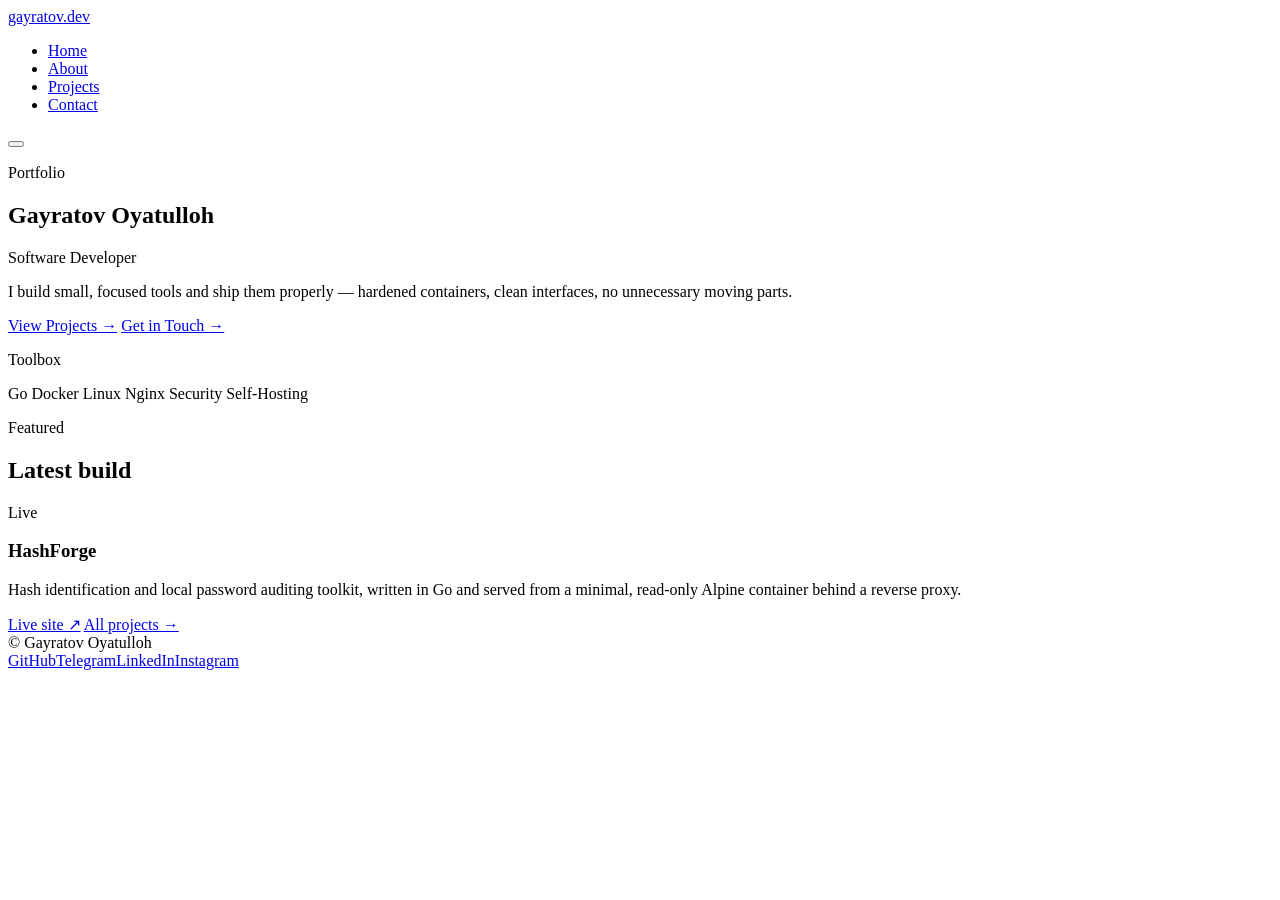
==== site/index.html @ f5b07c86 "Portfolio: design fixes, gayratov.dev, social links" ====
<!doctype html>
<html lang="en">
<head>
<meta charset="utf-8">
<meta name="viewport" content="width=device-width, initial-scale=1">
<title>Gayratov Oyatulloh — Software Developer</title>
<meta name="description" content="Gayratov Oyatulloh — Software Developer. Portfolio, projects and contact.">
<link rel="icon" href="/favicon.svg" type="image/svg+xml">
<meta name="theme-color" content="#050505">
<link rel="canonical" href="https://gayratov.dev/">
<meta property="og:type" content="website">
<meta property="og:site_name" content="gayratov.dev">
<meta property="og:title" content="Gayratov Oyatulloh — Software Developer">
<meta property="og:description" content="Gayratov Oyatulloh — Software Developer. Portfolio, projects and contact.">
<meta property="og:url" content="https://gayratov.dev/">
<meta name="twitter:card" content="summary">
<link rel="stylesheet" href="/styles.css">
</head>
<body>

<div class="progress" id="progress"></div>

<header>
  <nav>
    <a class="logo" href="/" aria-label="gayratov.dev — home">gayratov<span>.dev</span></a>
    <ul class="nav-links" id="navLinks">
      <li><a href="/" aria-current="page">Home</a></li>
      <li><a href="/about">About</a></li>
      <li><a href="/projects">Projects</a></li>
      <li><a href="/contact">Contact</a></li>
    </ul>
    <button class="nav-toggle" id="navToggle" aria-label="Toggle menu" aria-controls="navLinks" aria-expanded="false"><span></span><span></span><span></span></button>
  </nav>
</header>

<main>
  <section class="hero">
    <div class="wrap">
      <p class="eyebrow">Portfolio</p>
      <h1>Gayratov Oyatulloh</h1>
      <p class="role">Software Developer</p>
      <p class="tagline">I build small, focused tools and ship them properly — hardened containers, clean interfaces, no unnecessary moving parts.</p>
      <div class="cta-row">
        <a class="btn btn-primary" href="/projects">View Projects <span class="arrow">→</span></a>
        <a class="btn btn-outline" href="/contact">Get in Touch <span class="arrow">→</span></a>
      </div>
    </div>
  </section>

  <section class="stack-strip reveal">
    <div class="wrap">
      <p class="eyebrow">Toolbox</p>
      <div class="stack-row">
        <span class="tag">Go</span>
        <span class="tag">Docker</span>
        <span class="tag">Linux</span>
        <span class="tag">Nginx</span>
        <span class="tag">Security</span>
        <span class="tag">Self-Hosting</span>
      </div>
    </div>
  </section>

  <section class="reveal">
    <div class="wrap">
      <p class="eyebrow">Featured</p>
      <h2>Latest build</h2>
      <div class="project-grid">
        <article class="project-card spotlight-card featured-card">
          <span class="status">Live</span>
          <h3>HashForge</h3>
          <p>Hash identification and local password auditing toolkit, written in Go and served from a minimal, read-only Alpine container behind a reverse proxy.</p>
          <div class="project-links">
            <a href="https://hash.gayratovoyatulloh.uz" target="_blank" rel="noopener noreferrer">Live site ↗</a>
            <a href="/projects">All projects →</a>
          </div>
        </article>
      </div>
    </div>
  </section>
</main>

<footer>
  <div class="wrap footer-inner">
    <span>&copy; <span id="year"></span> Gayratov Oyatulloh</span>
    <div class="footer-links"><a href="https://github.com/OyatullohGayratov771" target="_blank" rel="noopener noreferrer me">GitHub</a><a href="https://t.me/g_oyatulloh" target="_blank" rel="noopener noreferrer me">Telegram</a><a href="https://www.linkedin.com/in/oyatullohgayratov0101" target="_blank" rel="noopener noreferrer me">LinkedIn</a><a href="https://www.instagram.com/x.azamat.x" target="_blank" rel="noopener noreferrer me">Instagram</a></div>
  </div>
</footer>

<script src="/script.js"></script>
</body>
</html>
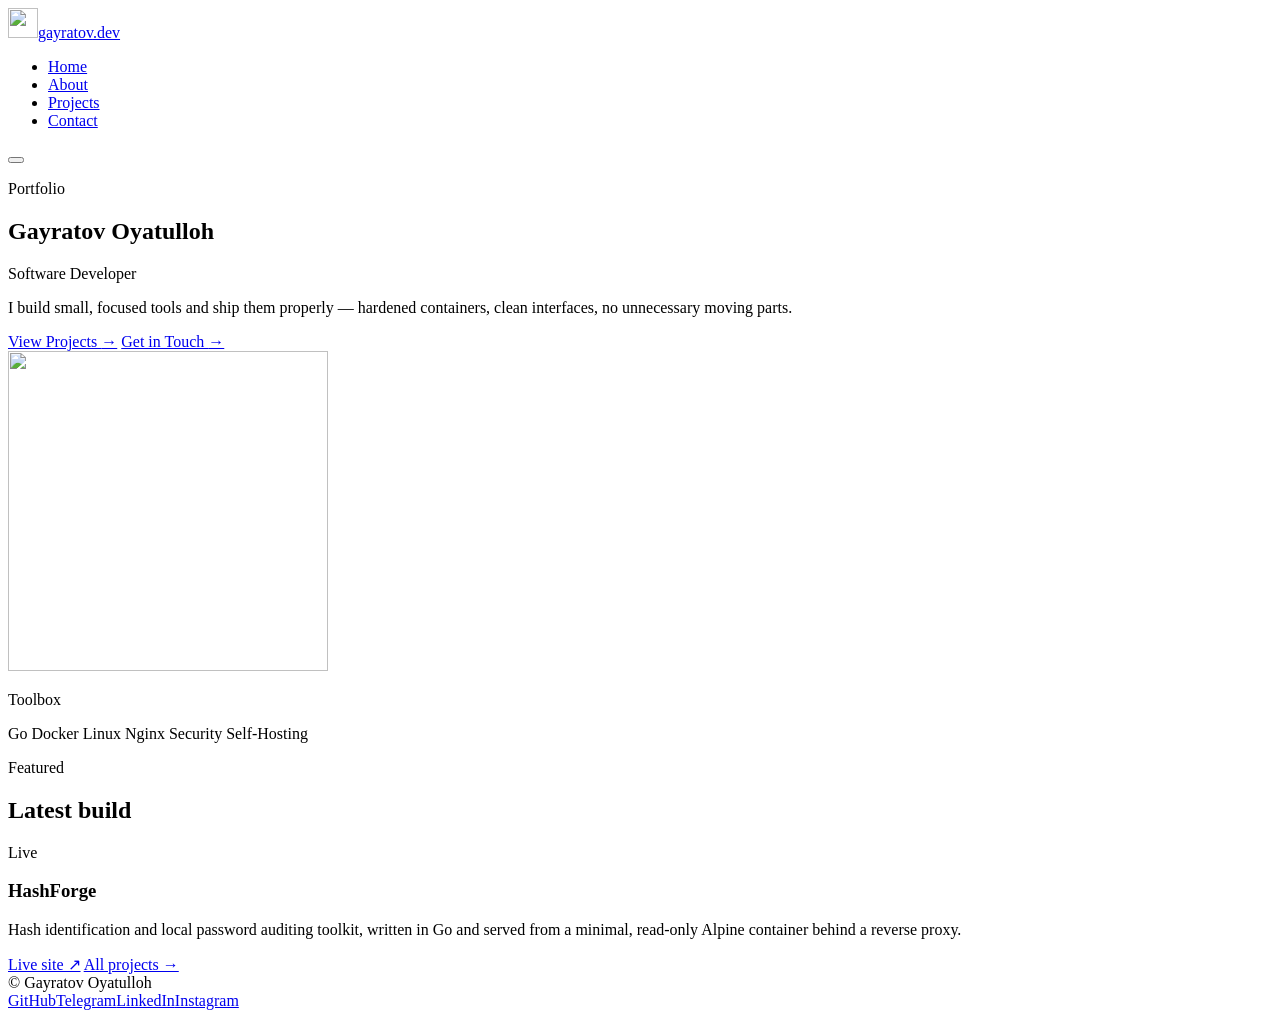
==== commit bb74eabe: "Add logo to nav and hero" ====
--- a/site/index.html
+++ b/site/index.html
@@ -4,16 +4,51 @@
 <meta charset="utf-8">
 <meta name="viewport" content="width=device-width, initial-scale=1">
 <title>Gayratov Oyatulloh — Software Developer</title>
-<meta name="description" content="Gayratov Oyatulloh — Software Developer. Portfolio, projects and contact.">
-<link rel="icon" href="/favicon.svg" type="image/svg+xml">
+<meta name="description" content="Oyatulloh Gayratov (Gayratov Oyatulloh) — software developer building backend services and self-hosted tools with Go, Docker and Linux. Portfolio, projects and contact.">
+<link rel="icon" href="/favicon.ico?v=2" sizes="48x48">
+<link rel="icon" href="/favicon.svg?v=2" type="image/svg+xml">
+<link rel="icon" href="/favicon-96x96.png?v=2" type="image/png" sizes="96x96">
+<link rel="apple-touch-icon" href="/apple-touch-icon.png?v=2">
 <meta name="theme-color" content="#050505">
 <link rel="canonical" href="https://gayratov.dev/">
 <meta property="og:type" content="website">
 <meta property="og:site_name" content="gayratov.dev">
 <meta property="og:title" content="Gayratov Oyatulloh — Software Developer">
-<meta property="og:description" content="Gayratov Oyatulloh — Software Developer. Portfolio, projects and contact.">
+<meta property="og:description" content="Oyatulloh Gayratov (Gayratov Oyatulloh) — software developer building backend services and self-hosted tools with Go, Docker and Linux. Portfolio, projects and contact.">
 <meta property="og:url" content="https://gayratov.dev/">
+<meta property="og:image" content="https://gayratov.dev/icon-512.png">
 <meta name="twitter:card" content="summary">
+<script type="application/ld+json">
+{
+  "@context": "https://schema.org",
+  "@graph": [
+    {
+      "@type": "Person",
+      "@id": "https://gayratov.dev/#person",
+      "name": "Oyatulloh Gayratov",
+      "alternateName": "Gayratov Oyatulloh",
+      "jobTitle": "Software Developer",
+      "url": "https://gayratov.dev/",
+      "image": "https://gayratov.dev/icon-512.png",
+      "email": "mailto:azamatgayratov771@gmail.com",
+      "knowsAbout": ["Go", "Docker", "Linux", "Nginx", "Security", "Self-Hosting"],
+      "sameAs": [
+        "https://github.com/OyatullohGayratov771",
+        "https://www.linkedin.com/in/oyatullohgayratov0101",
+        "https://t.me/g_oyatulloh",
+        "https://www.instagram.com/x.azamat.x"
+      ]
+    },
+    {
+      "@type": "WebSite",
+      "@id": "https://gayratov.dev/#website",
+      "url": "https://gayratov.dev/",
+      "name": "gayratov.dev",
+      "author": { "@id": "https://gayratov.dev/#person" }
+    }
+  ]
+}
+</script>
 <link rel="stylesheet" href="/styles.css">
 </head>
 <body>
@@ -22,7 +57,7 @@
 
 <header>
   <nav>
-    <a class="logo" href="/" aria-label="gayratov.dev — home">gayratov<span>.dev</span></a>
+    <a class="logo" href="/" aria-label="gayratov.dev — home"><img class="logo-mark" src="/logo.svg" width="30" height="30" alt=""><span class="logo-text">gayratov<span>.dev</span></span></a>
     <ul class="nav-links" id="navLinks">
       <li><a href="/" aria-current="page">Home</a></li>
       <li><a href="/about">About</a></li>
@@ -35,14 +70,19 @@
 
 <main>
   <section class="hero">
-    <div class="wrap">
-      <p class="eyebrow">Portfolio</p>
-      <h1>Gayratov Oyatulloh</h1>
-      <p class="role">Software Developer</p>
-      <p class="tagline">I build small, focused tools and ship them properly — hardened containers, clean interfaces, no unnecessary moving parts.</p>
-      <div class="cta-row">
-        <a class="btn btn-primary" href="/projects">View Projects <span class="arrow">→</span></a>
-        <a class="btn btn-outline" href="/contact">Get in Touch <span class="arrow">→</span></a>
+    <div class="wrap hero-grid">
+      <div class="hero-text">
+        <p class="eyebrow">Portfolio</p>
+        <h1>Gayratov Oyatulloh</h1>
+        <p class="role">Software Developer</p>
+        <p class="tagline">I build small, focused tools and ship them properly — hardened containers, clean interfaces, no unnecessary moving parts.</p>
+        <div class="cta-row">
+          <a class="btn btn-primary" href="/projects">View Projects <span class="arrow">→</span></a>
+          <a class="btn btn-outline" href="/contact">Get in Touch <span class="arrow">→</span></a>
+        </div>
+      </div>
+      <div class="hero-mark" aria-hidden="true">
+        <img src="/logo.svg" width="320" height="320" alt="">
       </div>
     </div>
   </section>
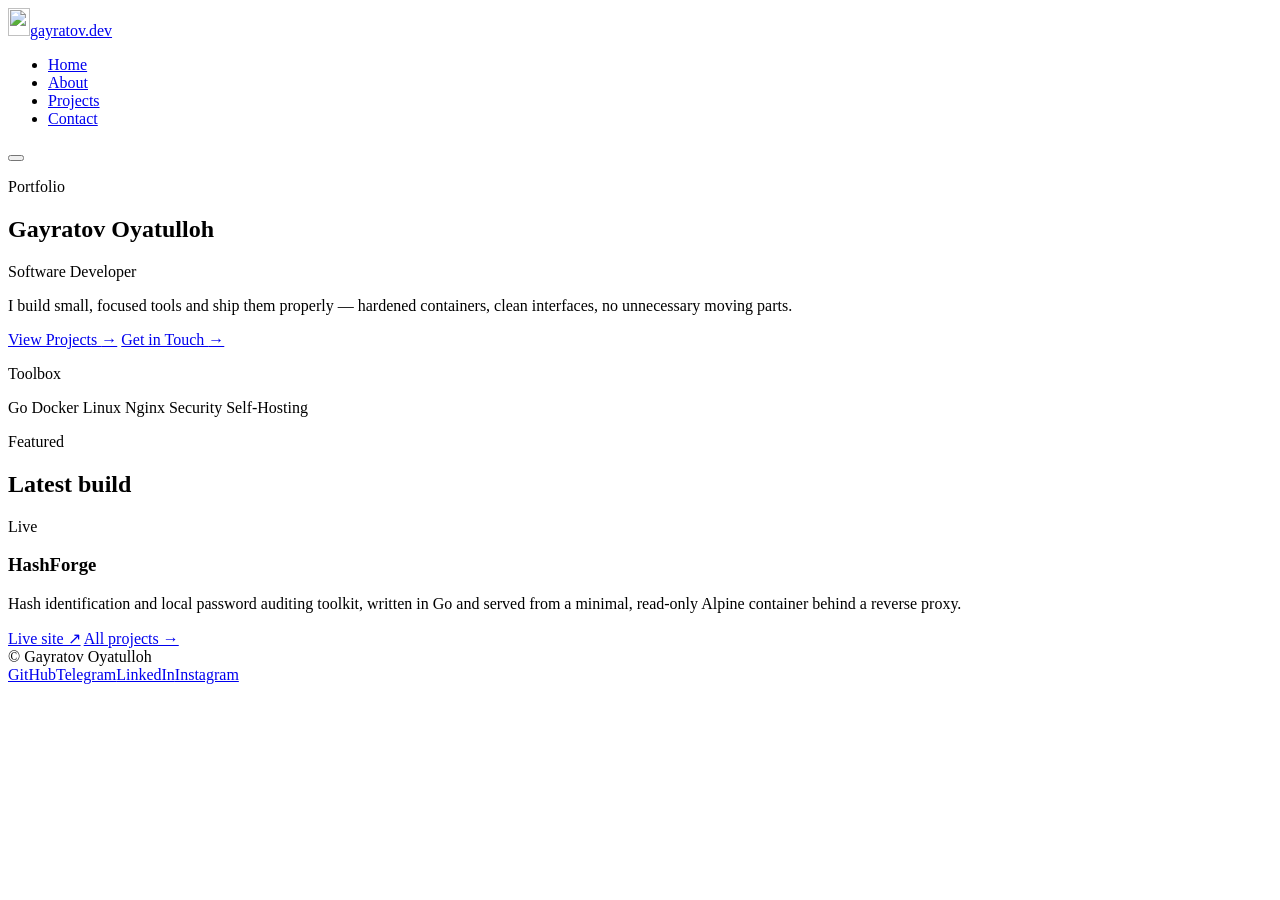
==== commit 6a8d019f: "Logo: nav only, tight viewBox" ====
--- a/site/index.html
+++ b/site/index.html
@@ -57,7 +57,7 @@
 
 <header>
   <nav>
-    <a class="logo" href="/" aria-label="gayratov.dev — home"><img class="logo-mark" src="/logo.svg" width="30" height="30" alt=""><span class="logo-text">gayratov<span>.dev</span></span></a>
+    <a class="logo" href="/" aria-label="gayratov.dev — home"><img class="logo-mark" src="/logo.svg" width="22" height="28" alt=""><span class="logo-text">gayratov<span>.dev</span></span></a>
     <ul class="nav-links" id="navLinks">
       <li><a href="/" aria-current="page">Home</a></li>
       <li><a href="/about">About</a></li>
@@ -70,19 +70,14 @@
 
 <main>
   <section class="hero">
-    <div class="wrap hero-grid">
-      <div class="hero-text">
-        <p class="eyebrow">Portfolio</p>
-        <h1>Gayratov Oyatulloh</h1>
-        <p class="role">Software Developer</p>
-        <p class="tagline">I build small, focused tools and ship them properly — hardened containers, clean interfaces, no unnecessary moving parts.</p>
-        <div class="cta-row">
-          <a class="btn btn-primary" href="/projects">View Projects <span class="arrow">→</span></a>
-          <a class="btn btn-outline" href="/contact">Get in Touch <span class="arrow">→</span></a>
-        </div>
-      </div>
-      <div class="hero-mark" aria-hidden="true">
-        <img src="/logo.svg" width="320" height="320" alt="">
+    <div class="wrap">
+      <p class="eyebrow">Portfolio</p>
+      <h1>Gayratov Oyatulloh</h1>
+      <p class="role">Software Developer</p>
+      <p class="tagline">I build small, focused tools and ship them properly — hardened containers, clean interfaces, no unnecessary moving parts.</p>
+      <div class="cta-row">
+        <a class="btn btn-primary" href="/projects">View Projects <span class="arrow">→</span></a>
+        <a class="btn btn-outline" href="/contact">Get in Touch <span class="arrow">→</span></a>
       </div>
     </div>
   </section>
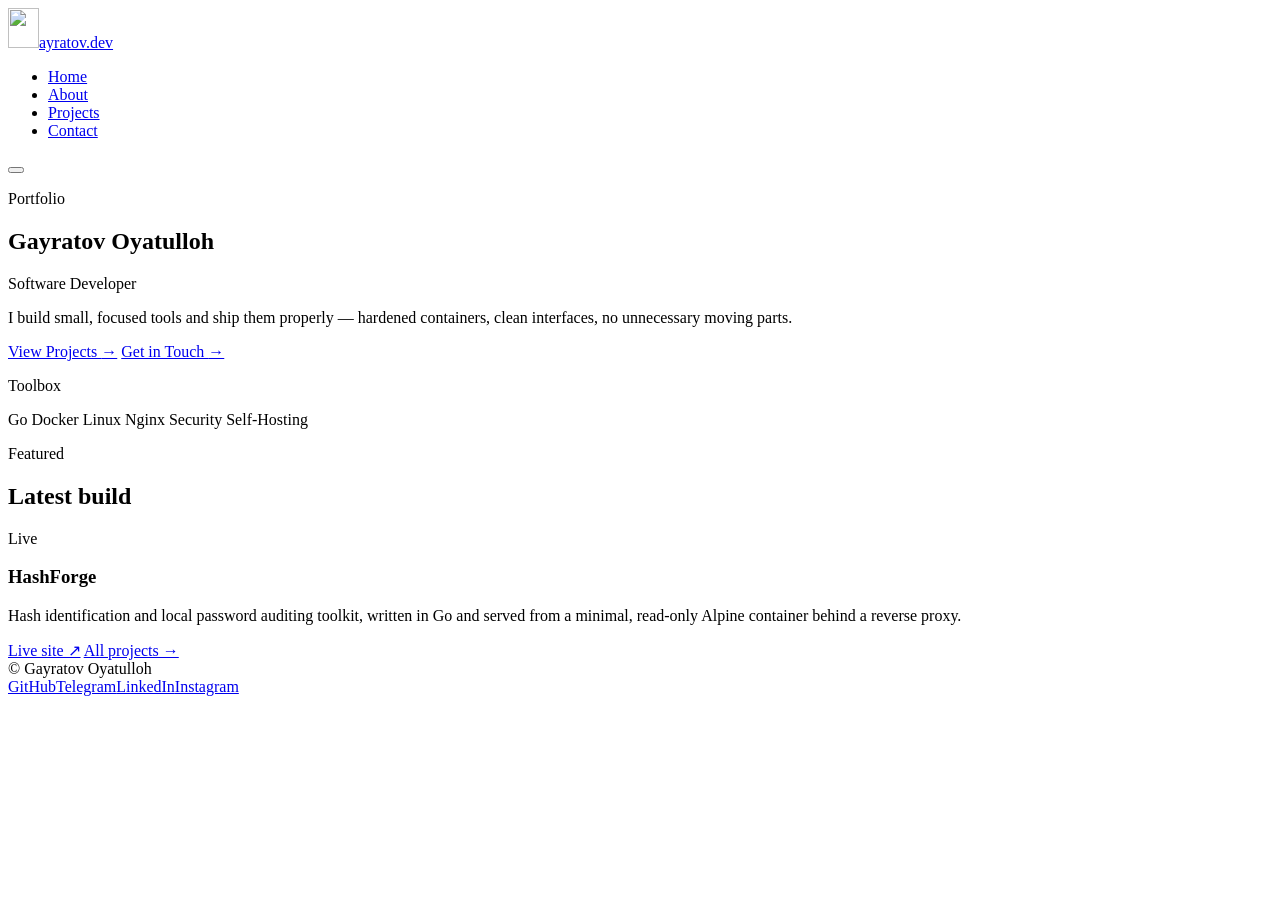
==== commit 4decccb7: "Logo mark as the G in Gayratov.dev" ====
--- a/site/index.html
+++ b/site/index.html
@@ -57,7 +57,7 @@
 
 <header>
   <nav>
-    <a class="logo" href="/" aria-label="gayratov.dev — home"><img class="logo-mark" src="/logo.svg" width="22" height="28" alt=""><span class="logo-text">gayratov<span>.dev</span></span></a>
+    <a class="logo" href="/" aria-label="gayratov.dev — home"><img class="logo-mark" src="/logo.svg" width="31" height="40" alt=""><span class="logo-text">ayratov<span>.dev</span></span></a>
     <ul class="nav-links" id="navLinks">
       <li><a href="/" aria-current="page">Home</a></li>
       <li><a href="/about">About</a></li>
